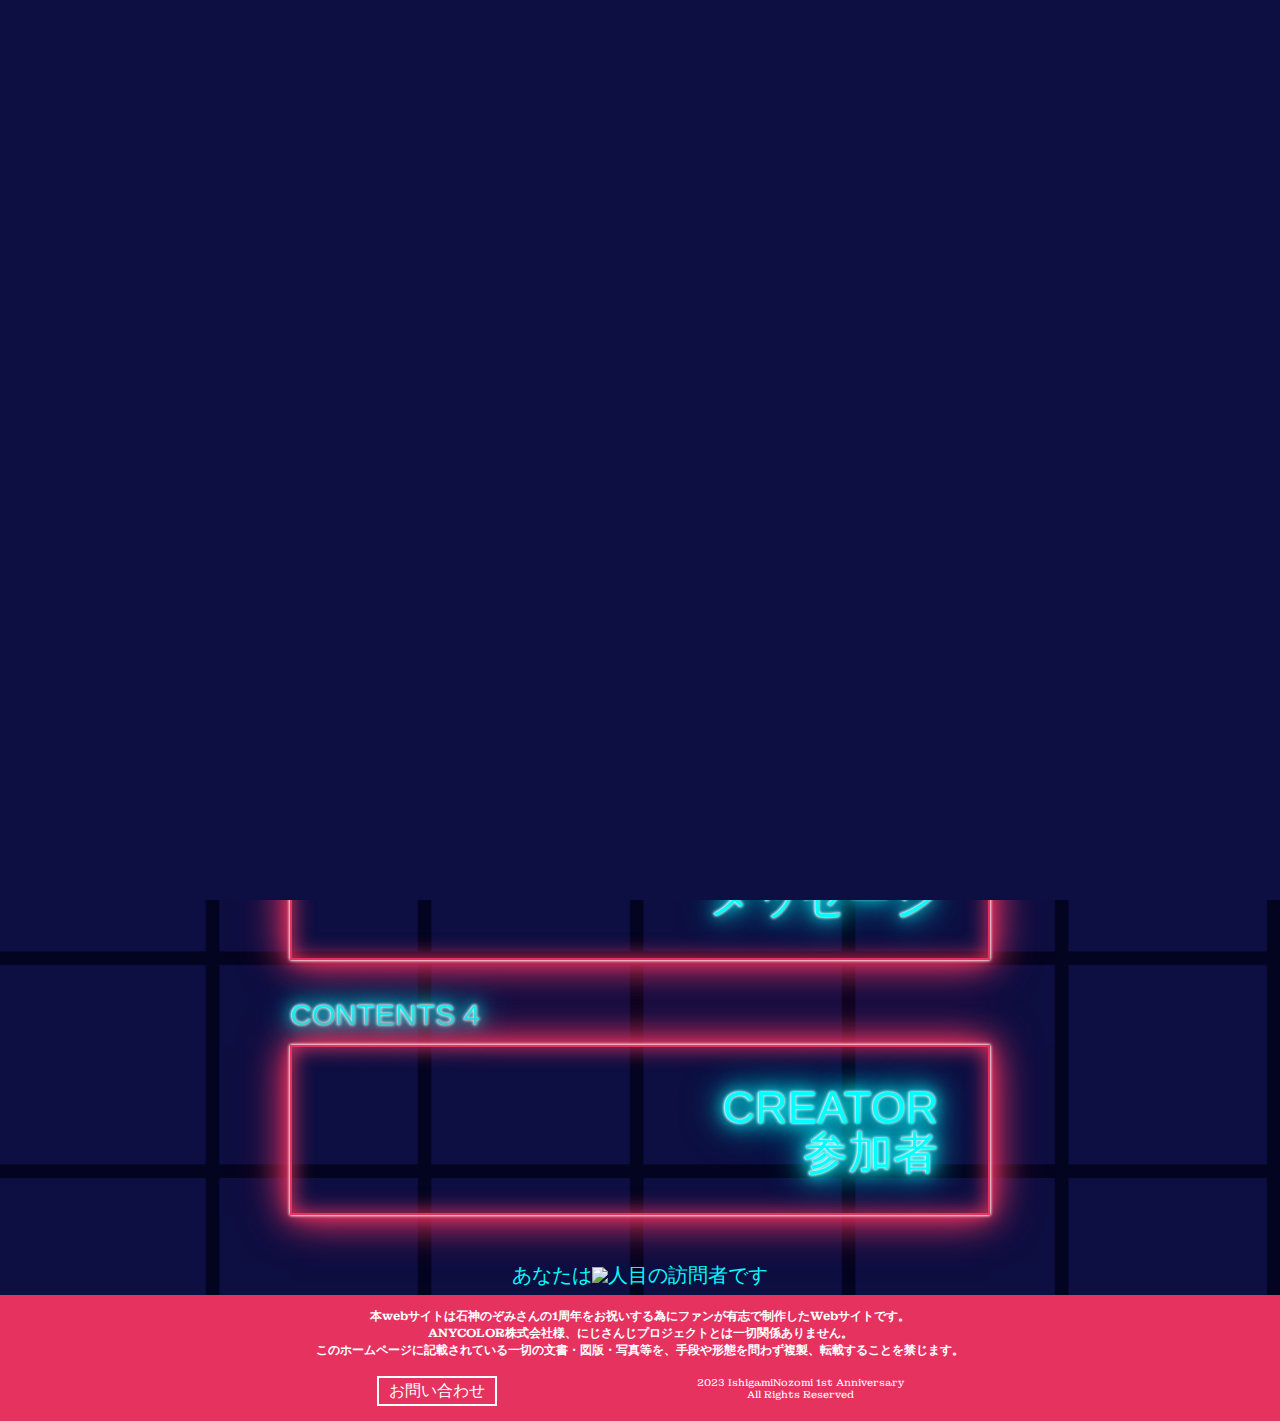
==== index.html @ eb167a8c "Add files via upload" ====
<!DOCTYPE html>
<html>

<head>
    <meta charset="UTF-8">
    <meta http-equiv="X-UA-Compatible" content="IE=edge">
    <title>Nozomi Ishigami 1st Anniversary</title>
    <mata name="description" content="石神のぞみさんのデビュー1周年を記念するウェブサイトです。">
        <meta name="viewport" content="width=device-width">
        <script src="./js/toggle-menu.js"></script>
        <script>
          (function (d) {
            var config = {
              kitId: 'xwp1pqz',
              scriptTimeout: 3000,
              async: true
            },
              h = d.documentElement, t = setTimeout(function () { h.className = h.className.replace(/\bwf-loading\b/g, "") + " wf-inactive"; }, config.scriptTimeout), tk = d.createElement("script"), f = false, s = d.getElementsByTagName("script")[0], a; h.className += " wf-loading"; tk.src = 'https://use.typekit.net/' + config.kitId + '.js'; tk.async = true; tk.onload = tk.onreadystatechange = function () { a = this.readyState; if (f || a && a != "complete" && a != "loaded") return; f = true; clearTimeout(t); try { Typekit.load(config) } catch (e) { } }; s.parentNode.insertBefore(tk, s)
          })(document);
        </script>
        <link href="./css/index.css" rel="stylesheet">
        <link rel="preconnect" href="https://fonts.googleapis.com">
        <link rel="preconnect" href="https://fonts.gstatic.com" crossorigin>
        <link href="https://fonts.googleapis.com/css2?family=Montagu+Slab:opsz@16..144&display=swap" rel="stylesheet">
        </head>

<body>
  <div id="splash">
    <div id="splash_text"></div>
    <div class="loader_cover loader_cover-up"></div><!--上に上がるエリア-->
    <div class="loader_cover loader_cover-down"></div><!--下に下がるエリア-->
    <!--/splash--></div>

    <!-- ここからheader -->
    <header class="header">
      <div class="header-inner">
          <a class="header-logo" href="./index.html">
            <img src="./images/index/1125一段ロゴ透過.png" alt="logo">
          </a>
      </div>
  </header>
    <!-- ここまでheader -->

    <!-- ここからmain -->
    <main class="main">
      <div class="first-view">
        <div class="access-link">
          <p class="title2">✣Welcome to Underground...✣</p>
            <div class="flex-item1">
              <p class="chapter">CONTENTS 1</p>
              <a class="btn bgleft" href="./Illustrations.html"><span>ILLUSTRATIONS<br>イラスト</span></a>
            </div>
            <div class="flex-item">
              <p class="chapter">CONTENTS 2</p>
              <a class="btn bgleft" href="./chronology.html"><span>CHRONOLOGY<br>年表</span></a>
            </div>
            <div class="flex-item">
              <p class="chapter">CONTENTS 3</p>
              <a class="btn bgleft" href="./message.html"><span>MESSAGE<br>メッセージ</span></a>
            </div>
            <div class="flex-item">
              <p class="chapter">CONTENTS 4</p>
              <a class="btn bgleft" href="./creator.html"><span>CREATOR<br>参加者</span></a>
            </div>
            <div class="access">
              <p>あなたは</p>
              <img src="http://ishigami1stanniv.net/script/counter/access/counter.cgi" border="0">
              <p>人目の訪問者です</p>
            </div>
        </div>
      </div>
    </main>
    <!-- ここまでmain -->
    
    <!-- ここからfooter -->
    <footer class="footer">
      <div class="footer-text">
      <p class="footer-注意事項">本webサイトは石神のぞみさんの1周年をお祝いする為にファンが有志で制作したWebサイトです。</p>
      <p class="footer-注意事項">ANYCOLOR株式会社様、にじさんじプロジェクトとは一切関係ありません。</p>
      <p class="footer-注意事項">このホームページに記載されている一切の文書・図版・写真等を、手段や形態を問わず複製、転載することを禁じます。</p>
    </div>
    <div class="footer-text2">
      <a class="contact" href="https://docs.google.com/forms/d/e/1FAIpQLSe0Zhek647fA-maNipcyzNr3lz3njMOG3fYda_d1R7D2zpyMg/viewform?usp=sf_link">お問い合わせ</a>
      <p class="copyright"><small>2023 IshigamiNozomi 1st Anniversary<br>All Rights Reserved</small></p>  
    </div>
    </footer>
    <!-- ここまでfooter -->
    <script src="https://code.jquery.com/jquery-3.4.1.min.js" integrity="sha256-CSXorXvZcTkaix6Yvo6HppcZGetbYMGWSFlBw8HfCJo=" crossorigin="anonymous"></script>
<script src="https://rawgit.com/kimmobrunfeldt/progressbar.js/master/dist/progressbar.min.js"></script>
<!--IE11用※対応しなければ削除してください-->
<script src="https://cdnjs.cloudflare.com/ajax/libs/babel-standalone/6.26.0/babel.min.js"></script><!--不必要なら削除-->
<script src="https://cdnjs.cloudflare.com/ajax/libs/babel-polyfill/6.26.0/polyfill.min.js"></script><!--不必要なら削除-->
<!--自作のJS-->
<script src="js/4-1-3.js"></script>
    </body>
    
    </html>
---- css/index.css ----
@charset "utf-8";

*,
::before,
::after {
  padding: 0;
  margin: 0;
  box-sizing: border-box;
}

ul,
ol{
  list-style: none;
}

a{
  color: inherit;
  text-decoration: none;
}

body{
  font-family: "ab-intore", sans-serif;
  line-height: 1;
  background-color: #e6325f;
}

img{
  max-width: 100%;
}

.header-inner {
  max-width: 1200px;
  height: 120px;
  margin-left: auto;
  margin-right: auto;
  padding-left: 40px;
  padding-right: 40px;
  display: flex;
  justify-content: center;
  align-items: center;
}

.header-logo{
  display: block;
  width: 900px; 
}

.main{
  color: #00ffff;
  }

.footer{
  color: #fff;
  background-color: #e6325f;
  font-family: 'Montagu Slab', serif;
  padding-top: 10px;
  padding-bottom: 15px;
}

.footer-注意事項{
  font-weight: 600;
  font-size: 12px;
  margin-top: 5px;
  text-align: center;
}

.footer-text2{
display: flex;
justify-content: center;
margin-top: 20px;
}

.contact{
  border: 2.5px solid #fff;
  padding: 5px 10px;
  margin-right: 100px;
}

.copyright{
  text-align: center;
  font-size: 12px;
  margin-left: 100px;
}

.first-view{
  height:calc(100vh - 80px);
  background-image: url(../images/common/背景.png);
  background-repeat: no-repeat;
  background-position: center 10%;
  background-size: cover;
  display: flex;
  justify-content: center;
  align-items: center;
  height: 100%;
  max-width: 100%;
}

.title2 {
  font-family: "ab-intore", sans-serif;
  font-size: 35px;
  margin-top: 40px;
  text-align: center;
  animation: flicker 1.5s infinite alternate;
  color: #00ffff;
}

@keyframes flicker {
  0%, 18%, 22%, 25%, 53%, 57%, 100% {
      text-shadow:
      0 0 4px #fff,
      0 0 11px #fff,
      0 0 19px #fff,
      0 0 40px #00ffff,
      0 0 60px #00ffff,
      0 0 70px #00ffff,
      0 0 80px #00ffff;
  }
  20%, 24%, 55% {
      text-shadow: none;
  }
}

.access-link {
  display: flex;
  flex-direction: column;
  width: 100%;
  margin-left: auto;
  margin-right: auto;
  padding-bottom: 10px;
  position: relative;
  justify-content: center;
  flex-basis: 700px;
  height: 100%;
  max-width: 100%;
}

.chapter{
  font-size: 30px;
  margin-bottom: 15px;
  text-align: left;
}

.flex-item1 {
  margin-top: 40px;
  text-shadow: 0 0 .2rem #fff,
    0 0 .2rem #fff,
    0 0 2rem #00ffff,
    0 0 0.8rem #00ffff,
    0 0 2.8rem #00ffff,
    0 0 1.3rem #00ffff;

}

.flex-item {
  margin-top: 40px;
  text-shadow: 0 0 .2rem #fff,
    0 0 .2rem #fff,
    0 0 2rem #00ffff,
    0 0 0.8rem #00ffff,
    0 0 2.8rem #00ffff,
    0 0 1.3rem #00ffff;
}

/*== ボタン共通設定 */
.btn {
  /*アニメーションの起点とするためrelativeを指定*/
    position: relative;
    overflow: hidden;
    /*ボタンの形状*/
    text-decoration: none;
    display: flex;
    align-items: center;
    justify-content: right;
    text-align: right;
    padding-right: 50px;
    border: 2.5px solid #e6325f;/* ボーダーの色と太さ */
    box-shadow: 0 0 .2rem #fff,
    0 0 .2rem #fff,
    0 0 2rem #e6325f,
    0 0 0.8rem #e6325f,
    0 0 2.8rem #e6325f,
    inset 0 0 1.3rem #e6325f;
    font-size: 45px;
    height: 170px;
    outline: none;
    /*アニメーションの指定*/
    transition: ease .2s;
}

/*ボタン内spanの形状*/
.btn span {
position: relative;
z-index: 3;/*z-indexの数値をあげて文字を背景よりも手前に表示*/
color:#00ffff;
}

.btn:hover span{
color:#00ffff;
}

/*== 背景が流れる（左から右） */
.bgleft:before {
 content: '';
  /*絶対配置で位置を指定*/
 position: absolute;
 top: 0;
 left: 0;
 z-index: 2;
  /*色や形状*/
 background:#E6325F;/*背景色*/
 width: 100%;
height: 100%;
  /*アニメーション*/
 transition: transform .6s cubic-bezier(0.8, 0, 0.2, 1) 0s;
 transform: scale(0, 1);
transform-origin: right top;
}

/*hoverした際の形状*/
.bgleft:hover:before{
transform-origin:left top;
transform:scale(1, 1);
}

/*========= LoadingのためのCSS ===============*/

/* Loading背景画面設定　*/
#splash {
  /*fixedで全面に固定*/
position: fixed;
width: 100%;
height: 100%;
z-index: 999;
text-align:center;
color:#fff;
}

/* Loading画像中央配置　*/
#splash_text {
position: absolute;
top: 50%;
left: 50%;
  z-index: 999;
transform: translate(-50%, -50%);
color: #fff;
width: 100%;
}

/*IE11対策用バーの線の高さ※対応しなければ削除してください*/
#splash_text svg{
  height: 2px;
}

/*割れる画面のアニメーション*/
.loader_cover {
  width: 100%;
  height: 50%;
  background-color: #0d0e41;
  transition: all .3s cubic-bezier(.04, .435, .315, .9);
  transform: scaleY(1);
}
/*上の画面*/
.loader_cover-up {
  transform-origin: center top;
}

/*下の画面*/
.loader_cover-down {
  position: absolute;
  bottom: 0;
  transform-origin: center bottom;
}
/*クラス名がついたらY軸方向に0*/
.coveranime {
  transform: scaleY(0);
}

.access{
  display: flex;
  justify-content: center;
  align-items: center;
  margin-top: 50px;
  font-size: 20px;
}

@media (max-width:800px){
  .site-menu ul{
    display: block;
    text-align: center;
  }

  .site-menu li{
    margin-top:20px;
  }

  .header{
    position: fixed;
    top: 0;
    left: 0;
    right: 0;
    background-image: url(../images/index/1125二段ロゴ透過.png);
    background-size: contain;
    background-repeat: no-repeat;
    background-position: center;
    background-color: #e6325f;
    height: 70px;
    z-index: 10;
    box-shadow: 0 3px 6px rgba(0, 255, 255, 1);
  }

  .header-logo img{
    opacity: 0
  }

  .header-inner{
    padding-left: 20px;
    padding-right: 20px;
    height: 100%;
    position: relative;
  }
  .header-logo{
    width: auto;
  }

  .main{
    padding-top: 70px;
  }

  .footer-注意事項{
    font-family: 'Montagu Slab', serif;
    font-weight: 600;
    font-size: 10px;
    margin-top: 5px;
    margin-left: 15px;
    margin-right: 15px;
    text-align: center;
  }

    .footer-text2 {
      display: flex;
      justify-content: center;
      margin-top: 10px;
    }
  
    .contact {
      border: 2px solid #fff;
      padding: 5px 10px;
      margin-right: 20px;
      font-size: 12px;
      margin-bottom: 5px;
    }
  
    .copyright {
      text-align: center;
      font-size: 10px;
      margin-left: 20px;
    }

  .first-view {
    height: calc(100vh - 50px);
    text-align: center;
    align-items: flex-start;
    height: 100%;
    max-width: 100%;
  }
  .first-view-text{
    padding-top: 10px;
    padding-left: 25px;
  }

  .first-view-text h1 {
    font-size: 36px;
    line-height: 48px;
  }

  .first-view-text p {
    font-size: 14px;
    margin-top: 5px;
  }

  .link-button-area{
    text-align: center;
    margin-top: 20px;
  }

  .link-button {
    background-color: #000033;
    color: #00ffff;
    display: inline-block;
    min-width: 100px;
    line-height: 30px;
    border-radius: 24px;
  }

  .access-link {
    display: flex;
    flex-direction: column;
    width: 100%;
    max-width: 1200px;
    margin-left: auto;
    margin-right: auto;
    padding-bottom: 10px;
    position: relative;
    justify-content: center;
    flex-basis: 300px;
    height: 100%;
    max-width: 100%;
  }
  
.title2 {
  font-family: "ab-intore", sans-serif;
  font-size: 15px;
  margin-top: 30px;
  animation: flicker1 1.5s infinite alternate;
  color: #00ffff;
}

@keyframes flicker1 {
  0%, 18%, 22%, 25%, 53%, 57%, 100% {
      text-shadow:
      0 0 4px #fff,
      0 0 11px #fff,
      0 0 19px #fff,
      0 0 40px #00ffff,
      0 0 60px #00ffff,
      0 0 70px #00ffff,
      0 0 80px #00ffff,
      0 0 100px #00ffff;
  }
  20%, 24%, 55% {
      text-shadow: none;
  }
}

  .chapter{
    font-size: 20px;
    margin-bottom: 10px;
    text-align: left;
  }
  
  .flex-item1 {
    margin-top: 30px; 
  }

  .flex-item {
    margin-top: 60px; 
  }

  .access{
    margin-top: 25px;
    font-size: 13px;
  }

  /*== ボタン共通設定 */
.btn {
  /*アニメーションの起点とするためrelativeを指定*/
    position: relative;
    overflow: hidden;
    /*ボタンの形状*/
    text-decoration: none;
    display: flex;
    align-items: center;
    justify-content: right;
    max-width: 100%;
    max-height: 100%;
    text-align: right;
    padding-right: 15px;
    border: 2.5px solid #e6325f;/* ボーダーの色と太さ */
    box-shadow: 0 0 .2rem #fff,
    0 0 .2rem #fff,
    0 0 2rem #e6325f,
    0 0 0.8rem #e6325f,
    0 0 1.2rem #e6325f,
    inset 0 0 1.3rem #e6325f;
    font-size: 25px;
    height: 100px;
    outline: none;
    /*アニメーションの指定*/
    transition: ease .2s;
}

/*ボタン内spanの形状*/
.btn span {
position: relative;
z-index: 3;/*z-indexの数値をあげて文字を背景よりも手前に表示*/
color:#00ffff;
}

.btn:hover span{
color:#00ffff;
}

/*== 背景が流れる（左から右） */
.bgleft:before {
 content: '';
  /*絶対配置で位置を指定*/
 position: absolute;
 top: 0;
 left: 0;
 z-index: 2;
  /*色や形状*/
 background:#E6325F;/*背景色*/
 width: 100%;
height: 100%;
  /*アニメーション*/
 transition: transform .6s cubic-bezier(0.8, 0, 0.2, 1) 0s;
 transform: scale(0, 1);
transform-origin: right top;
}

/*hoverした際の形状*/
.bgleft:hover:before{
transform-origin:left top;
transform:scale(1, 1);
}
}
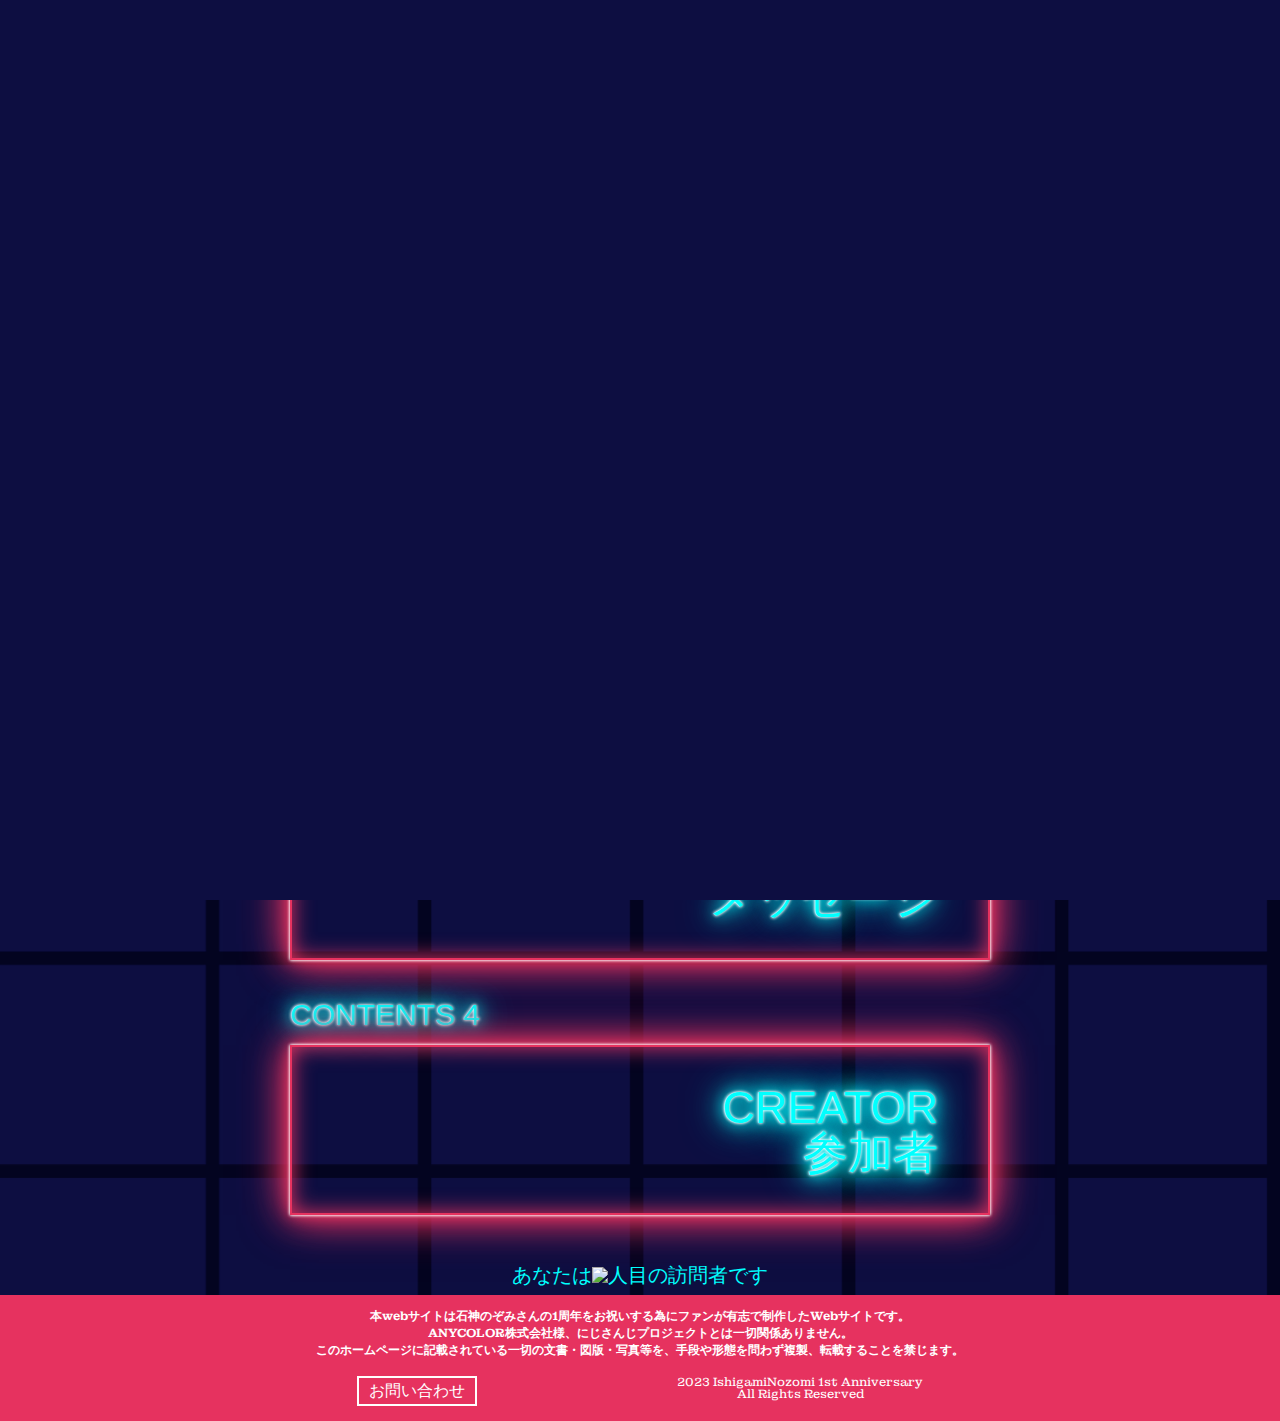
==== commit 268d3a5d: "年表テスト調整,メッセージページ調整" ====
--- a/index.html
+++ b/index.html
@@ -2,96 +2,100 @@
 <html>
 
 <head>
-    <meta charset="UTF-8">
-    <meta http-equiv="X-UA-Compatible" content="IE=edge">
-    <title>Nozomi Ishigami 1st Anniversary</title>
-    <mata name="description" content="石神のぞみさんのデビュー1周年を記念するウェブサイトです。">
-        <meta name="viewport" content="width=device-width">
-        <script src="./js/toggle-menu.js"></script>
-        <script>
-          (function (d) {
-            var config = {
-              kitId: 'xwp1pqz',
-              scriptTimeout: 3000,
-              async: true
-            },
-              h = d.documentElement, t = setTimeout(function () { h.className = h.className.replace(/\bwf-loading\b/g, "") + " wf-inactive"; }, config.scriptTimeout), tk = d.createElement("script"), f = false, s = d.getElementsByTagName("script")[0], a; h.className += " wf-loading"; tk.src = 'https://use.typekit.net/' + config.kitId + '.js'; tk.async = true; tk.onload = tk.onreadystatechange = function () { a = this.readyState; if (f || a && a != "complete" && a != "loaded") return; f = true; clearTimeout(t); try { Typekit.load(config) } catch (e) { } }; s.parentNode.insertBefore(tk, s)
-          })(document);
-        </script>
-        <link href="./css/index.css" rel="stylesheet">
-        <link rel="preconnect" href="https://fonts.googleapis.com">
-        <link rel="preconnect" href="https://fonts.gstatic.com" crossorigin>
-        <link href="https://fonts.googleapis.com/css2?family=Montagu+Slab:opsz@16..144&display=swap" rel="stylesheet">
-        </head>
+  <meta charset="UTF-8">
+  <meta http-equiv="X-UA-Compatible" content="IE=edge">
+  <title>Nozomi Ishigami 1st Anniversary</title>
+  <meta name="description" content="石神のぞみさんのデビュー1周年を記念するウェブサイトです">
+  <meta name="viewport" content="width=device-width">
+  <script src="./js/toggle-menu.js"></script>
+  <script>
+    (function (d) {
+      var config = {
+        kitId: 'xwp1pqz',
+        scriptTimeout: 3000,
+        async: true
+      },
+        h = d.documentElement, t = setTimeout(function () { h.className = h.className.replace(/\bwf-loading\b/g, "") + " wf-inactive"; }, config.scriptTimeout), tk = d.createElement("script"), f = false, s = d.getElementsByTagName("script")[0], a; h.className += " wf-loading"; tk.src = 'https://use.typekit.net/' + config.kitId + '.js'; tk.async = true; tk.onload = tk.onreadystatechange = function () { a = this.readyState; if (f || a && a != "complete" && a != "loaded") return; f = true; clearTimeout(t); try { Typekit.load(config) } catch (e) { } }; s.parentNode.insertBefore(tk, s)
+    })(document);
+  </script>
+  <link rel="stylesheet" href="./css/reset.css">
+  <link href="./css/index.css" rel="stylesheet">
+  <link rel="preconnect" href="https://fonts.googleapis.com">
+  <link rel="preconnect" href="https://fonts.gstatic.com" crossorigin>
+  <link href="https://fonts.googleapis.com/css2?family=Montagu+Slab:opsz@16..144&display=swap" rel="stylesheet">
+</head>
 
 <body>
   <div id="splash">
     <div id="splash_text"></div>
     <div class="loader_cover loader_cover-up"></div><!--上に上がるエリア-->
     <div class="loader_cover loader_cover-down"></div><!--下に下がるエリア-->
-    <!--/splash--></div>
+    <!--/splash-->
+  </div>
 
-    <!-- ここからheader -->
-    <header class="header">
-      <div class="header-inner">
-          <a class="header-logo" href="./index.html">
-            <img src="./images/index/1125一段ロゴ透過.png" alt="logo">
-          </a>
-      </div>
+  <!-- ここからheader -->
+  <header class="header">
+    <div class="header-inner">
+      <a class="header-logo" href="./index.html">
+        <img src="./images/index/1125一段ロゴ透過.png" alt="logo">
+      </a>
+    </div>
   </header>
-    <!-- ここまでheader -->
+  <!-- ここまでheader -->
 
-    <!-- ここからmain -->
-    <main class="main">
-      <div class="first-view">
-        <div class="access-link">
-          <p class="title2">✣Welcome to Underground...✣</p>
-            <div class="flex-item1">
-              <p class="chapter">CONTENTS 1</p>
-              <a class="btn bgleft" href="./Illustrations.html"><span>ILLUSTRATIONS<br>イラスト</span></a>
-            </div>
-            <div class="flex-item">
-              <p class="chapter">CONTENTS 2</p>
-              <a class="btn bgleft" href="./chronology.html"><span>CHRONOLOGY<br>年表</span></a>
-            </div>
-            <div class="flex-item">
-              <p class="chapter">CONTENTS 3</p>
-              <a class="btn bgleft" href="./message.html"><span>MESSAGE<br>メッセージ</span></a>
-            </div>
-            <div class="flex-item">
-              <p class="chapter">CONTENTS 4</p>
-              <a class="btn bgleft" href="./creator.html"><span>CREATOR<br>参加者</span></a>
-            </div>
-            <div class="access">
-              <p>あなたは</p>
-              <img src="http://ishigami1stanniv.net/script/counter/access/counter.cgi" border="0">
-              <p>人目の訪問者です</p>
-            </div>
+  <!-- ここからmain -->
+  <main class="main">
+    <div class="first-view">
+      <div class="access-link">
+        <p class="title2">✣Welcome to Underground...✣</p>
+        <div class="flex-item1">
+          <p class="chapter">CONTENTS 1</p>
+          <a class="btn bgleft" href="./Illustrations.html"><span>ILLUSTRATIONS<br>イラスト</span></a>
+        </div>
+        <div class="flex-item">
+          <p class="chapter">CONTENTS 2</p>
+          <a class="btn bgleft" href="./chronology.html"><span>CHRONOLOGY<br>年表</span></a>
+        </div>
+        <div class="flex-item">
+          <p class="chapter">CONTENTS 3</p>
+          <a class="btn bgleft" href="./message.html"><span>MESSAGE<br>メッセージ</span></a>
+        </div>
+        <div class="flex-item">
+          <p class="chapter">CONTENTS 4</p>
+          <a class="btn bgleft" href="./creator.html"><span>CREATOR<br>参加者</span></a>
+        </div>
+        <div class="access">
+          <p>あなたは</p>
+          <img src="http://ishigami1stanniv.net/script/counter/access/counter.cgi" border="0">
+          <p>人目の訪問者です</p>
         </div>
       </div>
-    </main>
-    <!-- ここまでmain -->
-    
-    <!-- ここからfooter -->
-    <footer class="footer">
-      <div class="footer-text">
+    </div>
+  </main>
+  <!-- ここまでmain -->
+
+  <!-- ここからfooter -->
+  <footer class="footer">
+    <div class="footer-text">
       <p class="footer-注意事項">本webサイトは石神のぞみさんの1周年をお祝いする為にファンが有志で制作したWebサイトです。</p>
       <p class="footer-注意事項">ANYCOLOR株式会社様、にじさんじプロジェクトとは一切関係ありません。</p>
       <p class="footer-注意事項">このホームページに記載されている一切の文書・図版・写真等を、手段や形態を問わず複製、転載することを禁じます。</p>
     </div>
     <div class="footer-text2">
-      <a class="contact" href="https://docs.google.com/forms/d/e/1FAIpQLSe0Zhek647fA-maNipcyzNr3lz3njMOG3fYda_d1R7D2zpyMg/viewform?usp=sf_link">お問い合わせ</a>
-      <p class="copyright"><small>2023 IshigamiNozomi 1st Anniversary<br>All Rights Reserved</small></p>  
+      <a class="contact"
+        href="https://docs.google.com/forms/d/e/1FAIpQLSe0Zhek647fA-maNipcyzNr3lz3njMOG3fYda_d1R7D2zpyMg/viewform?usp=sf_link">お問い合わせ</a>
+      <p class="copyright"><small>2023 IshigamiNozomi 1st Anniversary<br>All Rights Reserved</small></p>
     </div>
-    </footer>
-    <!-- ここまでfooter -->
-    <script src="https://code.jquery.com/jquery-3.4.1.min.js" integrity="sha256-CSXorXvZcTkaix6Yvo6HppcZGetbYMGWSFlBw8HfCJo=" crossorigin="anonymous"></script>
-<script src="https://rawgit.com/kimmobrunfeldt/progressbar.js/master/dist/progressbar.min.js"></script>
-<!--IE11用※対応しなければ削除してください-->
-<script src="https://cdnjs.cloudflare.com/ajax/libs/babel-standalone/6.26.0/babel.min.js"></script><!--不必要なら削除-->
-<script src="https://cdnjs.cloudflare.com/ajax/libs/babel-polyfill/6.26.0/polyfill.min.js"></script><!--不必要なら削除-->
-<!--自作のJS-->
-<script src="js/4-1-3.js"></script>
-    </body>
-    
-    </html>+  </footer>
+  <!-- ここまでfooter -->
+  <script src="https://code.jquery.com/jquery-3.4.1.min.js"
+    integrity="sha256-CSXorXvZcTkaix6Yvo6HppcZGetbYMGWSFlBw8HfCJo=" crossorigin="anonymous"></script>
+  <script src="https://rawgit.com/kimmobrunfeldt/progressbar.js/master/dist/progressbar.min.js"></script>
+  <!--IE11用※対応しなければ削除してください-->
+  <script src="https://cdnjs.cloudflare.com/ajax/libs/babel-standalone/6.26.0/babel.min.js"></script><!--不必要なら削除-->
+  <script src="https://cdnjs.cloudflare.com/ajax/libs/babel-polyfill/6.26.0/polyfill.min.js"></script><!--不必要なら削除-->
+  <!--自作のJS-->
+  <script src="js/4-1-3.js"></script>
+</body>
+
+</html>--- a/css/index.css
+++ b/css/index.css
@@ -9,22 +9,22 @@
 }
 
 ul,
-ol{
+ol {
   list-style: none;
 }
 
-a{
+a {
   color: inherit;
   text-decoration: none;
 }
 
-body{
+body {
   font-family: "ab-intore", sans-serif;
   line-height: 1;
   background-color: #e6325f;
 }
 
-img{
+img {
   max-width: 100%;
 }
 
@@ -40,16 +40,16 @@
   align-items: center;
 }
 
-.header-logo{
+.header-logo {
   display: block;
-  width: 900px; 
-}
-
-.main{
+  width: 900px;
+}
+
+.main {
   color: #00ffff;
-  }
-
-.footer{
+}
+
+.footer {
   color: #fff;
   background-color: #e6325f;
   font-family: 'Montagu Slab', serif;
@@ -57,33 +57,33 @@
   padding-bottom: 15px;
 }
 
-.footer-注意事項{
+.footer-注意事項 {
   font-weight: 600;
   font-size: 12px;
   margin-top: 5px;
   text-align: center;
 }
 
-.footer-text2{
-display: flex;
-justify-content: center;
-margin-top: 20px;
-}
-
-.contact{
+.footer-text2 {
+  display: flex;
+  justify-content: center;
+  margin-top: 20px;
+}
+
+.contact {
   border: 2.5px solid #fff;
   padding: 5px 10px;
   margin-right: 100px;
 }
 
-.copyright{
+.copyright {
   text-align: center;
   font-size: 12px;
   margin-left: 100px;
 }
 
-.first-view{
-  height:calc(100vh - 80px);
+.first-view {
+  height: calc(100vh - 80px);
   background-image: url(../images/common/背景.png);
   background-repeat: no-repeat;
   background-position: center 10%;
@@ -105,8 +105,15 @@
 }
 
 @keyframes flicker {
-  0%, 18%, 22%, 25%, 53%, 57%, 100% {
-      text-shadow:
+
+  0%,
+  18%,
+  22%,
+  25%,
+  53%,
+  57%,
+  100% {
+    text-shadow:
       0 0 4px #fff,
       0 0 11px #fff,
       0 0 19px #fff,
@@ -115,8 +122,11 @@
       0 0 70px #00ffff,
       0 0 80px #00ffff;
   }
-  20%, 24%, 55% {
-      text-shadow: none;
+
+  20%,
+  24%,
+  55% {
+    text-shadow: none;
   }
 }
 
@@ -134,7 +144,7 @@
   max-width: 100%;
 }
 
-.chapter{
+.chapter {
   font-size: 30px;
   margin-bottom: 15px;
   text-align: left;
@@ -164,62 +174,65 @@
 /*== ボタン共通設定 */
 .btn {
   /*アニメーションの起点とするためrelativeを指定*/
-    position: relative;
-    overflow: hidden;
-    /*ボタンの形状*/
-    text-decoration: none;
-    display: flex;
-    align-items: center;
-    justify-content: right;
-    text-align: right;
-    padding-right: 50px;
-    border: 2.5px solid #e6325f;/* ボーダーの色と太さ */
-    box-shadow: 0 0 .2rem #fff,
+  position: relative;
+  overflow: hidden;
+  /*ボタンの形状*/
+  text-decoration: none;
+  display: flex;
+  align-items: center;
+  justify-content: right;
+  text-align: right;
+  padding-right: 50px;
+  border: 2.5px solid #e6325f;
+  /* ボーダーの色と太さ */
+  box-shadow: 0 0 .2rem #fff,
     0 0 .2rem #fff,
     0 0 2rem #e6325f,
     0 0 0.8rem #e6325f,
     0 0 2.8rem #e6325f,
     inset 0 0 1.3rem #e6325f;
-    font-size: 45px;
-    height: 170px;
-    outline: none;
-    /*アニメーションの指定*/
-    transition: ease .2s;
+  font-size: 45px;
+  height: 170px;
+  outline: none;
+  /*アニメーションの指定*/
+  transition: ease .2s;
 }
 
 /*ボタン内spanの形状*/
 .btn span {
-position: relative;
-z-index: 3;/*z-indexの数値をあげて文字を背景よりも手前に表示*/
-color:#00ffff;
-}
-
-.btn:hover span{
-color:#00ffff;
+  position: relative;
+  z-index: 3;
+  /*z-indexの数値をあげて文字を背景よりも手前に表示*/
+  color: #00ffff;
+}
+
+.btn:hover span {
+  color: #00ffff;
 }
 
 /*== 背景が流れる（左から右） */
 .bgleft:before {
- content: '';
+  content: '';
   /*絶対配置で位置を指定*/
- position: absolute;
- top: 0;
- left: 0;
- z-index: 2;
+  position: absolute;
+  top: 0;
+  left: 0;
+  z-index: 2;
   /*色や形状*/
- background:#E6325F;/*背景色*/
- width: 100%;
-height: 100%;
+  background: #E6325F;
+  /*背景色*/
+  width: 100%;
+  height: 100%;
   /*アニメーション*/
- transition: transform .6s cubic-bezier(0.8, 0, 0.2, 1) 0s;
- transform: scale(0, 1);
-transform-origin: right top;
+  transition: transform .6s cubic-bezier(0.8, 0, 0.2, 1) 0s;
+  transform: scale(0, 1);
+  transform-origin: right top;
 }
 
 /*hoverした際の形状*/
-.bgleft:hover:before{
-transform-origin:left top;
-transform:scale(1, 1);
+.bgleft:hover:before {
+  transform-origin: left top;
+  transform: scale(1, 1);
 }
 
 /*========= LoadingのためのCSS ===============*/
@@ -227,27 +240,27 @@
 /* Loading背景画面設定　*/
 #splash {
   /*fixedで全面に固定*/
-position: fixed;
-width: 100%;
-height: 100%;
-z-index: 999;
-text-align:center;
-color:#fff;
+  position: fixed;
+  width: 100%;
+  height: 100%;
+  z-index: 999;
+  text-align: center;
+  color: #fff;
 }
 
 /* Loading画像中央配置　*/
 #splash_text {
-position: absolute;
-top: 50%;
-left: 50%;
+  position: absolute;
+  top: 50%;
+  left: 50%;
   z-index: 999;
-transform: translate(-50%, -50%);
-color: #fff;
-width: 100%;
+  transform: translate(-50%, -50%);
+  color: #fff;
+  width: 100%;
 }
 
 /*IE11対策用バーの線の高さ※対応しなければ削除してください*/
-#splash_text svg{
+#splash_text svg {
   height: 2px;
 }
 
@@ -259,6 +272,7 @@
   transition: all .3s cubic-bezier(.04, .435, .315, .9);
   transform: scaleY(1);
 }
+
 /*上の画面*/
 .loader_cover-up {
   transform-origin: center top;
@@ -270,12 +284,13 @@
   bottom: 0;
   transform-origin: center bottom;
 }
+
 /*クラス名がついたらY軸方向に0*/
 .coveranime {
   transform: scaleY(0);
 }
 
-.access{
+.access {
   display: flex;
   justify-content: center;
   align-items: center;
@@ -283,17 +298,17 @@
   font-size: 20px;
 }
 
-@media (max-width:800px){
-  .site-menu ul{
+@media (max-width:800px) {
+  .site-menu ul {
     display: block;
     text-align: center;
   }
 
-  .site-menu li{
-    margin-top:20px;
-  }
-
-  .header{
+  .site-menu li {
+    margin-top: 20px;
+  }
+
+  .header {
     position: fixed;
     top: 0;
     left: 0;
@@ -308,25 +323,26 @@
     box-shadow: 0 3px 6px rgba(0, 255, 255, 1);
   }
 
-  .header-logo img{
+  .header-logo img {
     opacity: 0
   }
 
-  .header-inner{
+  .header-inner {
     padding-left: 20px;
     padding-right: 20px;
     height: 100%;
     position: relative;
   }
-  .header-logo{
+
+  .header-logo {
     width: auto;
   }
 
-  .main{
+  .main {
     padding-top: 70px;
   }
 
-  .footer-注意事項{
+  .footer-注意事項 {
     font-family: 'Montagu Slab', serif;
     font-weight: 600;
     font-size: 10px;
@@ -336,25 +352,25 @@
     text-align: center;
   }
 
-    .footer-text2 {
-      display: flex;
-      justify-content: center;
-      margin-top: 10px;
-    }
-  
-    .contact {
-      border: 2px solid #fff;
-      padding: 5px 10px;
-      margin-right: 20px;
-      font-size: 12px;
-      margin-bottom: 5px;
-    }
-  
-    .copyright {
-      text-align: center;
-      font-size: 10px;
-      margin-left: 20px;
-    }
+  .footer-text2 {
+    display: flex;
+    justify-content: center;
+    margin-top: 10px;
+  }
+
+  .contact {
+    border: 2px solid #fff;
+    padding: 5px 10px;
+    margin-right: 20px;
+    font-size: 12px;
+    margin-bottom: 5px;
+  }
+
+  .copyright {
+    text-align: center;
+    font-size: 10px;
+    margin-left: 20px;
+  }
 
   .first-view {
     height: calc(100vh - 50px);
@@ -363,7 +379,8 @@
     height: 100%;
     max-width: 100%;
   }
-  .first-view-text{
+
+  .first-view-text {
     padding-top: 10px;
     padding-left: 25px;
   }
@@ -378,7 +395,7 @@
     margin-top: 5px;
   }
 
-  .link-button-area{
+  .link-button-area {
     text-align: center;
     margin-top: 20px;
   }
@@ -406,54 +423,64 @@
     height: 100%;
     max-width: 100%;
   }
-  
-.title2 {
-  font-family: "ab-intore", sans-serif;
-  font-size: 15px;
-  margin-top: 30px;
-  animation: flicker1 1.5s infinite alternate;
-  color: #00ffff;
-}
-
-@keyframes flicker1 {
-  0%, 18%, 22%, 25%, 53%, 57%, 100% {
+
+  .title2 {
+    font-family: "ab-intore", sans-serif;
+    font-size: 15px;
+    margin-top: 30px;
+    animation: flicker1 1.5s infinite alternate;
+    color: #00ffff;
+  }
+
+  @keyframes flicker1 {
+
+    0%,
+    18%,
+    22%,
+    25%,
+    53%,
+    57%,
+    100% {
       text-shadow:
-      0 0 4px #fff,
-      0 0 11px #fff,
-      0 0 19px #fff,
-      0 0 40px #00ffff,
-      0 0 60px #00ffff,
-      0 0 70px #00ffff,
-      0 0 80px #00ffff,
-      0 0 100px #00ffff;
-  }
-  20%, 24%, 55% {
+        0 0 4px #fff,
+        0 0 11px #fff,
+        0 0 19px #fff,
+        0 0 40px #00ffff,
+        0 0 60px #00ffff,
+        0 0 70px #00ffff,
+        0 0 80px #00ffff,
+        0 0 100px #00ffff;
+    }
+
+    20%,
+    24%,
+    55% {
       text-shadow: none;
-  }
-}
-
-  .chapter{
+    }
+  }
+
+  .chapter {
     font-size: 20px;
     margin-bottom: 10px;
     text-align: left;
   }
-  
+
   .flex-item1 {
-    margin-top: 30px; 
+    margin-top: 30px;
   }
 
   .flex-item {
-    margin-top: 60px; 
-  }
-
-  .access{
+    margin-top: 60px;
+  }
+
+  .access {
     margin-top: 25px;
     font-size: 13px;
   }
 
   /*== ボタン共通設定 */
-.btn {
-  /*アニメーションの起点とするためrelativeを指定*/
+  .btn {
+    /*アニメーションの起点とするためrelativeを指定*/
     position: relative;
     overflow: hidden;
     /*ボタンの形状*/
@@ -465,52 +492,55 @@
     max-height: 100%;
     text-align: right;
     padding-right: 15px;
-    border: 2.5px solid #e6325f;/* ボーダーの色と太さ */
+    border: 2.5px solid #e6325f;
+    /* ボーダーの色と太さ */
     box-shadow: 0 0 .2rem #fff,
-    0 0 .2rem #fff,
-    0 0 2rem #e6325f,
-    0 0 0.8rem #e6325f,
-    0 0 1.2rem #e6325f,
-    inset 0 0 1.3rem #e6325f;
+      0 0 .2rem #fff,
+      0 0 2rem #e6325f,
+      0 0 0.8rem #e6325f,
+      0 0 1.2rem #e6325f,
+      inset 0 0 1.3rem #e6325f;
     font-size: 25px;
     height: 100px;
     outline: none;
     /*アニメーションの指定*/
     transition: ease .2s;
-}
-
-/*ボタン内spanの形状*/
-.btn span {
-position: relative;
-z-index: 3;/*z-indexの数値をあげて文字を背景よりも手前に表示*/
-color:#00ffff;
-}
-
-.btn:hover span{
-color:#00ffff;
-}
-
-/*== 背景が流れる（左から右） */
-.bgleft:before {
- content: '';
-  /*絶対配置で位置を指定*/
- position: absolute;
- top: 0;
- left: 0;
- z-index: 2;
-  /*色や形状*/
- background:#E6325F;/*背景色*/
- width: 100%;
-height: 100%;
-  /*アニメーション*/
- transition: transform .6s cubic-bezier(0.8, 0, 0.2, 1) 0s;
- transform: scale(0, 1);
-transform-origin: right top;
-}
-
-/*hoverした際の形状*/
-.bgleft:hover:before{
-transform-origin:left top;
-transform:scale(1, 1);
-}
-}+  }
+
+  /*ボタン内spanの形状*/
+  .btn span {
+    position: relative;
+    z-index: 3;
+    /*z-indexの数値をあげて文字を背景よりも手前に表示*/
+    color: #00ffff;
+  }
+
+  .btn:hover span {
+    color: #00ffff;
+  }
+
+  /*== 背景が流れる（左から右） */
+  .bgleft:before {
+    content: '';
+    /*絶対配置で位置を指定*/
+    position: absolute;
+    top: 0;
+    left: 0;
+    z-index: 2;
+    /*色や形状*/
+    background: #E6325F;
+    /*背景色*/
+    width: 100%;
+    height: 100%;
+    /*アニメーション*/
+    transition: transform .6s cubic-bezier(0.8, 0, 0.2, 1) 0s;
+    transform: scale(0, 1);
+    transform-origin: right top;
+  }
+
+  /*hoverした際の形状*/
+  .bgleft:hover:before {
+    transform-origin: left top;
+    transform: scale(1, 1);
+  }
+}
